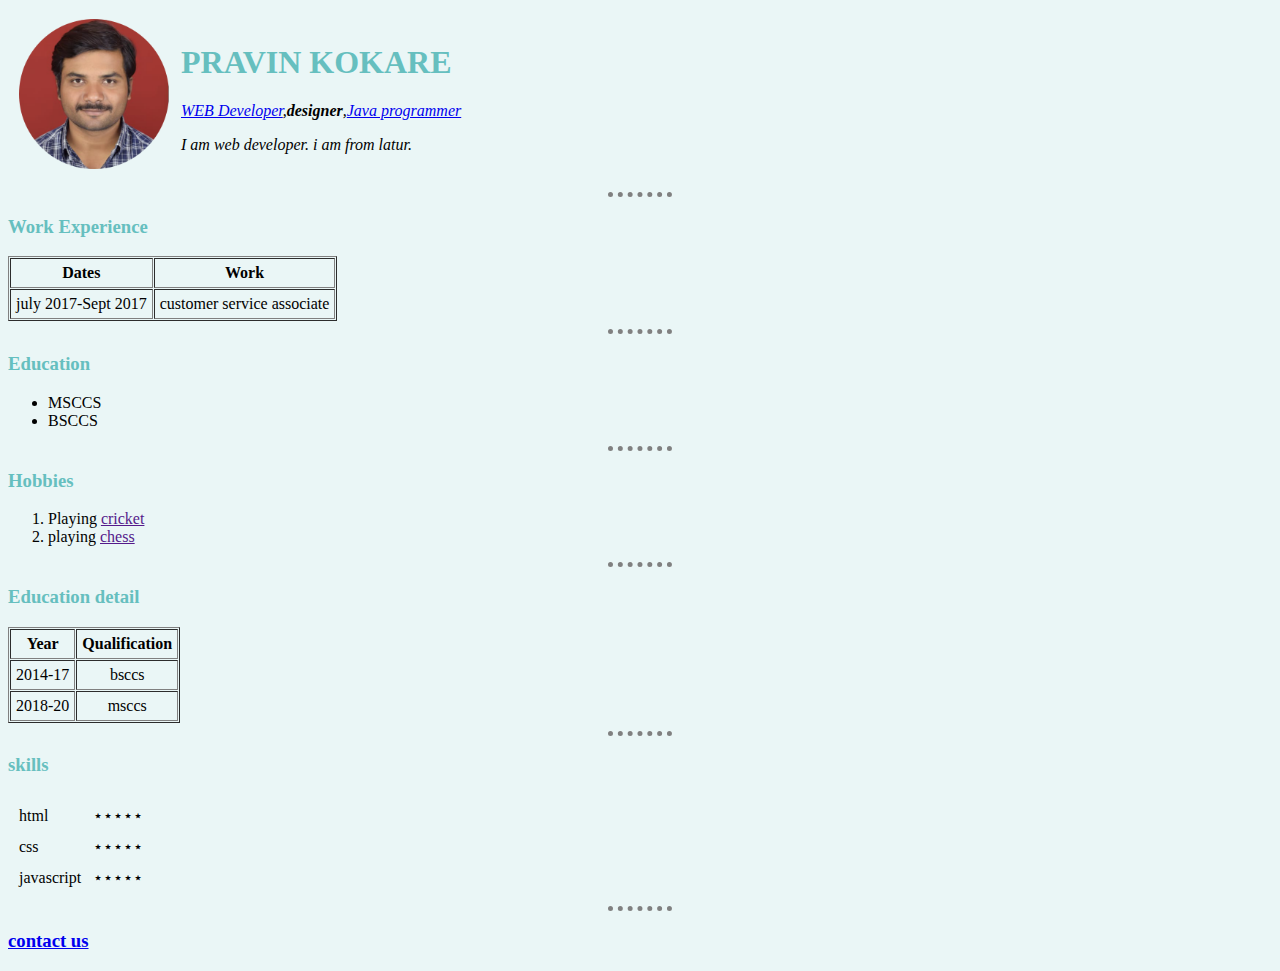
==== index.html @ eb582eb2 "Update index.html" ====
<!DOCTYPE html>
<html lang="en">
<head>
    <meta charset="UTF-8">
    <meta name="viewport" content="width=device-width, initial-scale=1.0">
    <title>pravin personal site </title>
    <link rel="stylesheet" href="styles.css ">
</head>
<body >
    <table cellspacing="10px"  >
    <tr>
        <td>
      <img src="cv.png" alt="pravin photo" height="150px" width="150px" ></td>
      <td> <h1>PRAVIN KOKARE</h1>
    <P><em> <a href="https://www.appbrewery.co/p/web-development-course-resources/">WEB Developer</a>,<strong>designer</strong>,<a href="https://beginnersbook.com/java-tutorial-for-beginners-with-examples/">Java programmer</a> </em></P>
    <p><em>I am web developer. i am from latur.  </p>
</td>   </tr></table>
    <hr>
<h3>Work Experience</h3>
<table border="1" cellspacing="1" cellpadding="5">
    
        <tr><th>Dates</th>
        <th>Work</th></tr>
    
    
        <tr ><td >july 2017-Sept 2017 </td>
        <td align=center>customer service associate  </td></tr>
        
    
    
</table>
<hr>
<h3>Education</h3>
<ul><li>MSCCS</li>
<li>BSCCS</li>

</ul>
<hr>
<h3>Hobbies</h3>
<ol>
<li>Playing <a href="">cricket</a></li>
<li>playing <a href="">chess</a></li>
</ol>
<hr>
<h3>Education detail</h3>
<table border="1" cellspacing="1" cellpadding="5">
    
        <tr><th>Year</th>
        <th>Qualification</th></tr>
    
    
        <tr ><td >2014-17 </td>
        <td align=center>bsccs</td></tr>
        <tr><td >2018-20</td>
        <td align=center>msccs</td></tr>
    
</table>
<hr>
<h3>skills</h3>
<table cellspacing="10">
    <tr><td>html</td>
    <td>⋆⋆⋆⋆⋆</td>
</tr>
<tr><td>css</td>
<td>⋆⋆⋆⋆⋆</td></tr>
<tr><td>javascript</td>
<td>⋆⋆⋆⋆⋆</td></tr>
</table>
<hr>
<h3><a href="contactus.html">contact us</a></h3>
</body>
</html>
---- styles.css ----
body{
    background-color:#EAF6F6;
   }
hr{
 border-style: none;
 border-color: grey;
 border-top-style: dotted;
 border-width:5px;
 width: 5%;
}
h1{color:#66BFBF;
}
h3{color: #66BFBF;}
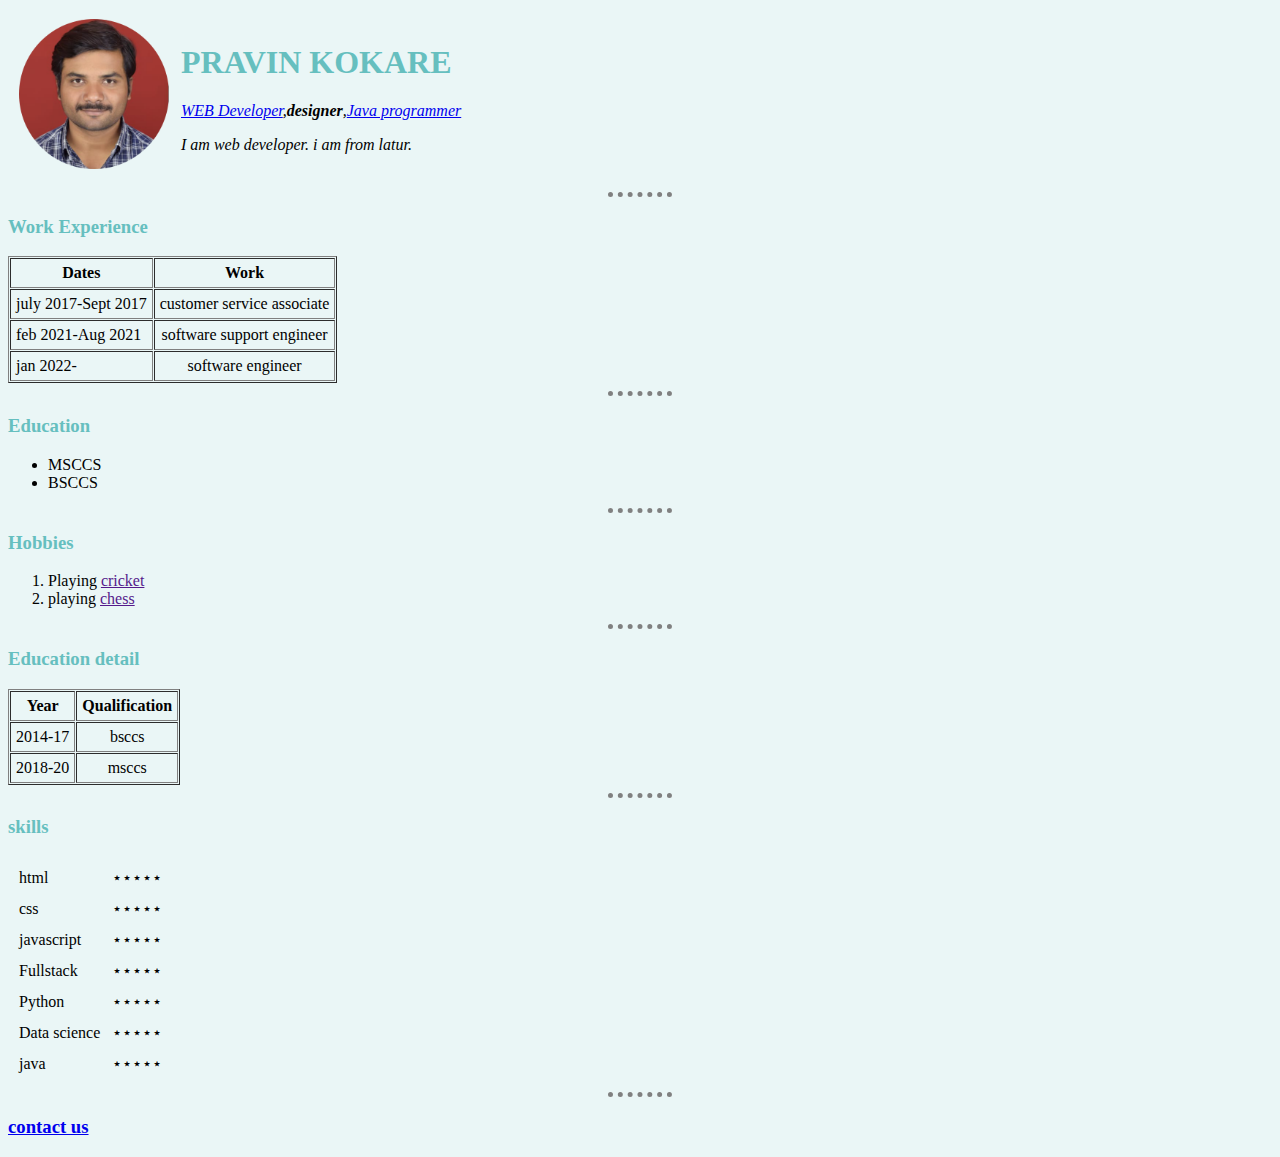
==== commit a48089ab: "Update index.html" ====
--- a/index.html
+++ b/index.html
@@ -26,6 +26,12 @@
         <tr ><td >july 2017-Sept 2017 </td>
         <td align=center>customer service associate  </td></tr>
         
+    <tr ><td >feb 2021-Aug 2021 </td>
+        <td align=center>software support engineer  </td></tr>
+       <tr ><td >jan 2022- </td>
+        <td align=center>software engineer  </td></tr>
+        
+     
     
     
 </table>
@@ -65,6 +71,15 @@
 <td>⋆⋆⋆⋆⋆</td></tr>
 <tr><td>javascript</td>
 <td>⋆⋆⋆⋆⋆</td></tr>
+<tr><td>Fullstack</td>
+<td>⋆⋆⋆⋆⋆</td></tr>
+<tr><td>Python</td>
+<td>⋆⋆⋆⋆⋆</td></tr>
+<tr><td>Data science</td>
+<td>⋆⋆⋆⋆⋆</td></tr>
+<tr><td>java</td>
+<td>⋆⋆⋆⋆⋆</td></tr>
+
 </table>
 <hr>
 <h3><a href="contactus.html">contact us</a></h3>
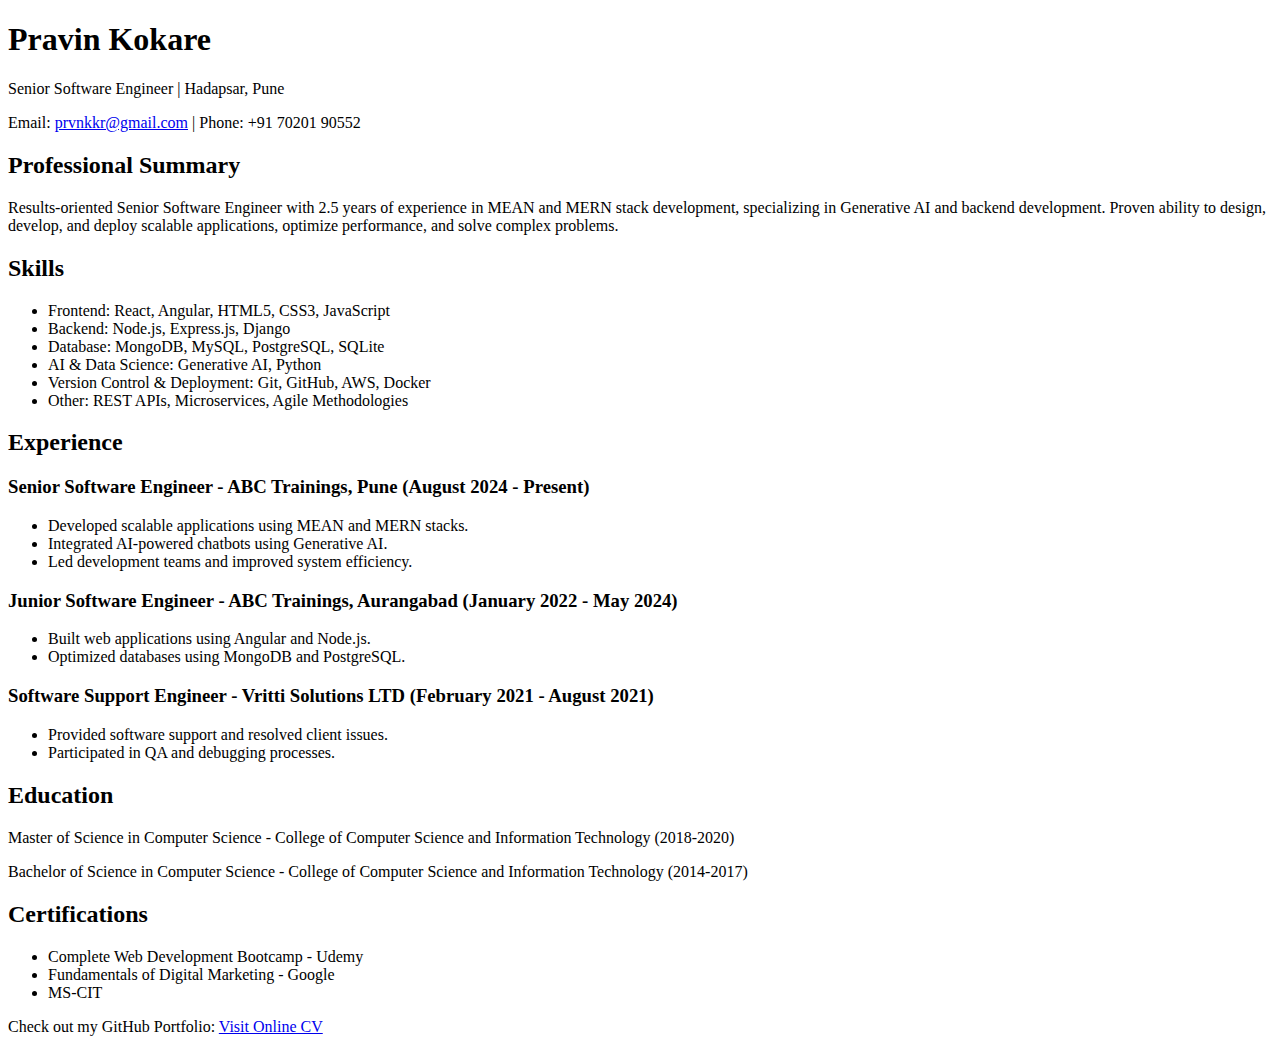
==== commit 53369b02: "Update index.html" ====
--- a/index.html
+++ b/index.html
@@ -1,87 +1,78 @@
 <!DOCTYPE html>
 <html lang="en">
 <head>
-    <meta charset="UTF-8">
-    <meta name="viewport" content="width=device-width, initial-scale=1.0">
-    <title>pravin personal site </title>
-    <link rel="stylesheet" href="styles.css ">
+  <meta charset="UTF-8" />
+  <meta name="viewport" content="width=device-width, initial-scale=1.0" />
+  <title>Pravin Kokare - Senior Software Engineer</title>
+  <link rel="stylesheet" href="style.css" />
 </head>
-<body >
-    <table cellspacing="10px"  >
-    <tr>
-        <td>
-      <img src="cv.png" alt="pravin photo" height="150px" width="150px" ></td>
-      <td> <h1>PRAVIN KOKARE</h1>
-    <P><em> <a href="https://www.appbrewery.co/p/web-development-course-resources/">WEB Developer</a>,<strong>designer</strong>,<a href="https://beginnersbook.com/java-tutorial-for-beginners-with-examples/">Java programmer</a> </em></P>
-    <p><em>I am web developer. i am from latur.  </p>
-</td>   </tr></table>
-    <hr>
-<h3>Work Experience</h3>
-<table border="1" cellspacing="1" cellpadding="5">
-    
-        <tr><th>Dates</th>
-        <th>Work</th></tr>
-    
-    
-        <tr ><td >july 2017-Sept 2017 </td>
-        <td align=center>customer service associate  </td></tr>
-        
-    <tr ><td >feb 2021-Aug 2021 </td>
-        <td align=center>software support engineer  </td></tr>
-       <tr ><td >jan 2022- </td>
-        <td align=center>software engineer  </td></tr>
-        
-     
-    
-    
-</table>
-<hr>
-<h3>Education</h3>
-<ul><li>MSCCS</li>
-<li>BSCCS</li>
+<body>
+  <header>
+    <h1>Pravin Kokare</h1>
+    <p>Senior Software Engineer | Hadapsar, Pune</p>
+    <p>Email: <a href="mailto:prvnkkr@gmail.com">prvnkkr@gmail.com</a> | Phone: +91 70201 90552</p>
+  </header>
 
-</ul>
-<hr>
-<h3>Hobbies</h3>
-<ol>
-<li>Playing <a href="">cricket</a></li>
-<li>playing <a href="">chess</a></li>
-</ol>
-<hr>
-<h3>Education detail</h3>
-<table border="1" cellspacing="1" cellpadding="5">
-    
-        <tr><th>Year</th>
-        <th>Qualification</th></tr>
-    
-    
-        <tr ><td >2014-17 </td>
-        <td align=center>bsccs</td></tr>
-        <tr><td >2018-20</td>
-        <td align=center>msccs</td></tr>
-    
-</table>
-<hr>
-<h3>skills</h3>
-<table cellspacing="10">
-    <tr><td>html</td>
-    <td>⋆⋆⋆⋆⋆</td>
-</tr>
-<tr><td>css</td>
-<td>⋆⋆⋆⋆⋆</td></tr>
-<tr><td>javascript</td>
-<td>⋆⋆⋆⋆⋆</td></tr>
-<tr><td>Fullstack</td>
-<td>⋆⋆⋆⋆⋆</td></tr>
-<tr><td>Python</td>
-<td>⋆⋆⋆⋆⋆</td></tr>
-<tr><td>Data science</td>
-<td>⋆⋆⋆⋆⋆</td></tr>
-<tr><td>java</td>
-<td>⋆⋆⋆⋆⋆</td></tr>
+  <section>
+    <h2>Professional Summary</h2>
+    <p>
+      Results-oriented Senior Software Engineer with 2.5 years of experience in MEAN and MERN stack
+      development, specializing in Generative AI and backend development. Proven ability to design,
+      develop, and deploy scalable applications, optimize performance, and solve complex problems.
+    </p>
+  </section>
 
-</table>
-<hr>
-<h3><a href="contactus.html">contact us</a></h3>
+  <section>
+    <h2>Skills</h2>
+    <ul>
+      <li>Frontend: React, Angular, HTML5, CSS3, JavaScript</li>
+      <li>Backend: Node.js, Express.js, Django</li>
+      <li>Database: MongoDB, MySQL, PostgreSQL, SQLite</li>
+      <li>AI & Data Science: Generative AI, Python</li>
+      <li>Version Control & Deployment: Git, GitHub, AWS, Docker</li>
+      <li>Other: REST APIs, Microservices, Agile Methodologies</li>
+    </ul>
+  </section>
+
+  <section>
+    <h2>Experience</h2>
+    <h3>Senior Software Engineer - ABC Trainings, Pune (August 2024 - Present)</h3>
+    <ul>
+      <li>Developed scalable applications using MEAN and MERN stacks.</li>
+      <li>Integrated AI-powered chatbots using Generative AI.</li>
+      <li>Led development teams and improved system efficiency.</li>
+    </ul>
+
+    <h3>Junior Software Engineer - ABC Trainings, Aurangabad (January 2022 - May 2024)</h3>
+    <ul>
+      <li>Built web applications using Angular and Node.js.</li>
+      <li>Optimized databases using MongoDB and PostgreSQL.</li>
+    </ul>
+
+    <h3>Software Support Engineer - Vritti Solutions LTD (February 2021 - August 2021)</h3>
+    <ul>
+      <li>Provided software support and resolved client issues.</li>
+      <li>Participated in QA and debugging processes.</li>
+    </ul>
+  </section>
+
+  <section>
+    <h2>Education</h2>
+    <p>Master of Science in Computer Science - College of Computer Science and Information Technology (2018-2020)</p>
+    <p>Bachelor of Science in Computer Science - College of Computer Science and Information Technology (2014-2017)</p>
+  </section>
+
+  <section>
+    <h2>Certifications</h2>
+    <ul>
+      <li>Complete Web Development Bootcamp - Udemy</li>
+      <li>Fundamentals of Digital Marketing - Google</li>
+      <li>MS-CIT</li>
+    </ul>
+  </section>
+
+  <footer>
+    <p>Check out my GitHub Portfolio: <a href="https://pravinkokare.github.io/cv/">Visit Online CV</a></p>
+  </footer>
 </body>
 </html>
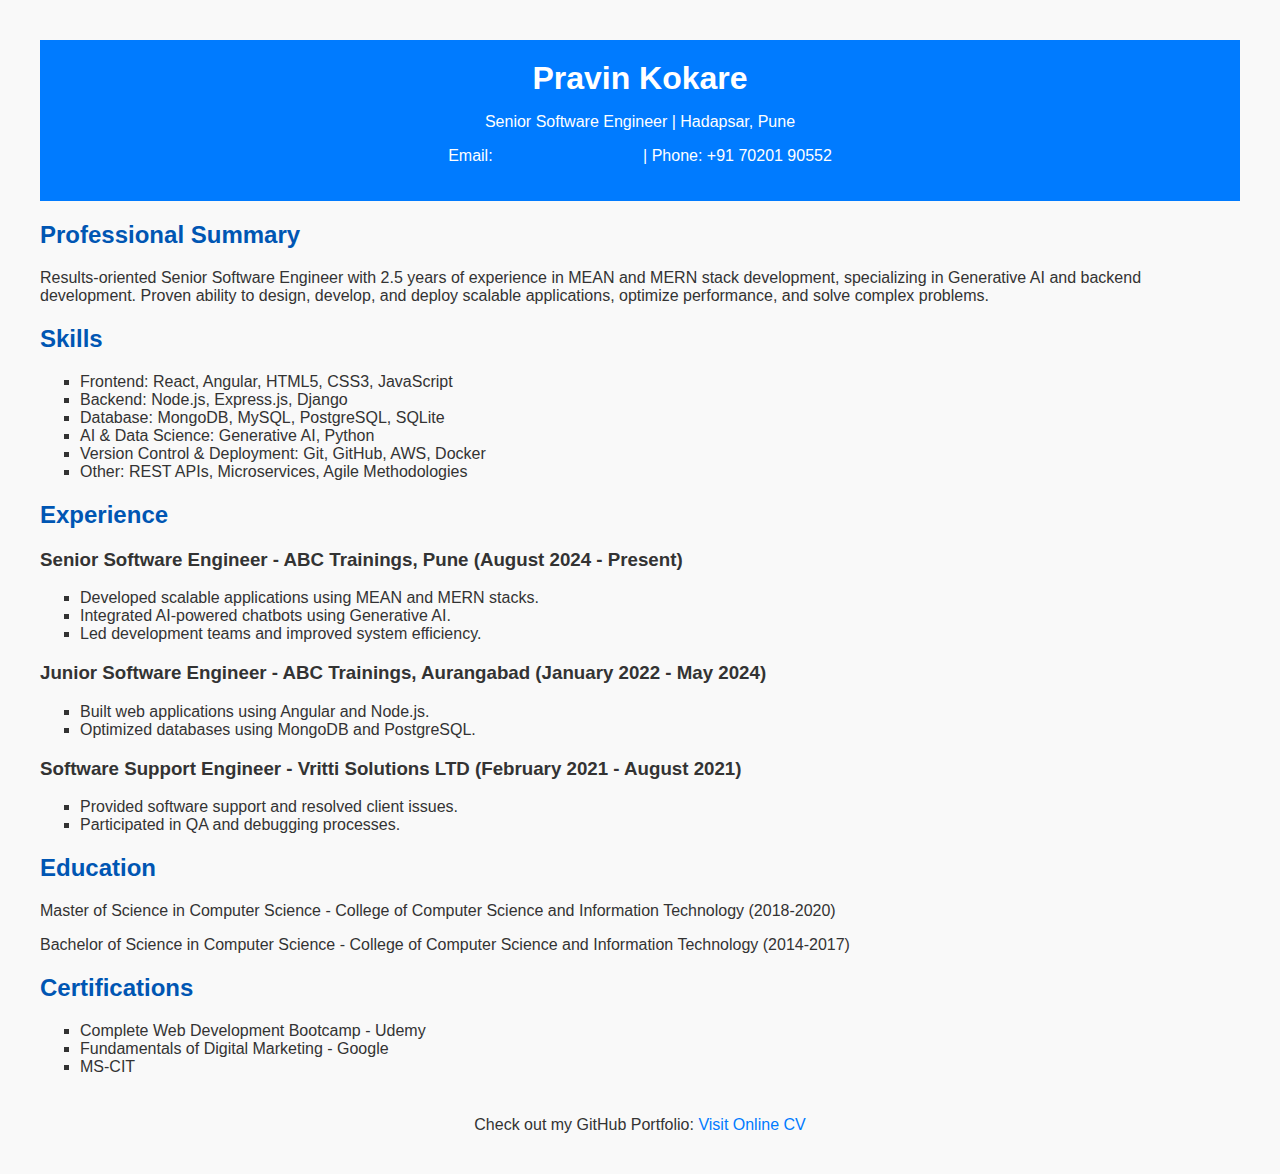
==== commit 836aee7b: "Update index.html" ====
--- a/index.html
+++ b/index.html
@@ -4,7 +4,7 @@
   <meta charset="UTF-8" />
   <meta name="viewport" content="width=device-width, initial-scale=1.0" />
   <title>Pravin Kokare - Senior Software Engineer</title>
-  <link rel="stylesheet" href="style.css" />
+  <link rel="stylesheet" href="styles.css" />
 </head>
 <body>
   <header>
@@ -71,7 +71,7 @@
     </ul>
   </section>
 
-  <footer>
+  <footer> 
     <p>Check out my GitHub Portfolio: <a href="https://pravinkokare.github.io/cv/">Visit Online CV</a></p>
   </footer>
 </body>
--- a/styles.css
+++ b/styles.css
@@ -0,0 +1,46 @@
+/*body{
+    background-color:#EAF6F6;
+   }*/
+body {
+  font-family: Arial, sans-serif;
+  margin: 40px;
+  background-color: #f9f9f9;
+  color: #333;
+}
+
+header {
+  background-color: #007bff;
+  color: white;
+  padding: 20px;
+  text-align: center;
+}
+
+h1 {
+  margin: 0;
+}
+
+a {
+  color: #007bff;
+  text-decoration: none;
+}
+
+a:hover {
+  text-decoration: underline;
+}
+
+section {
+  margin-top: 20px;
+}
+
+h2 {
+  color: #0056b3;
+}
+
+ul {
+  list-style-type: square;
+}
+
+footer {
+  margin-top: 40px;
+  text-align: center;
+}
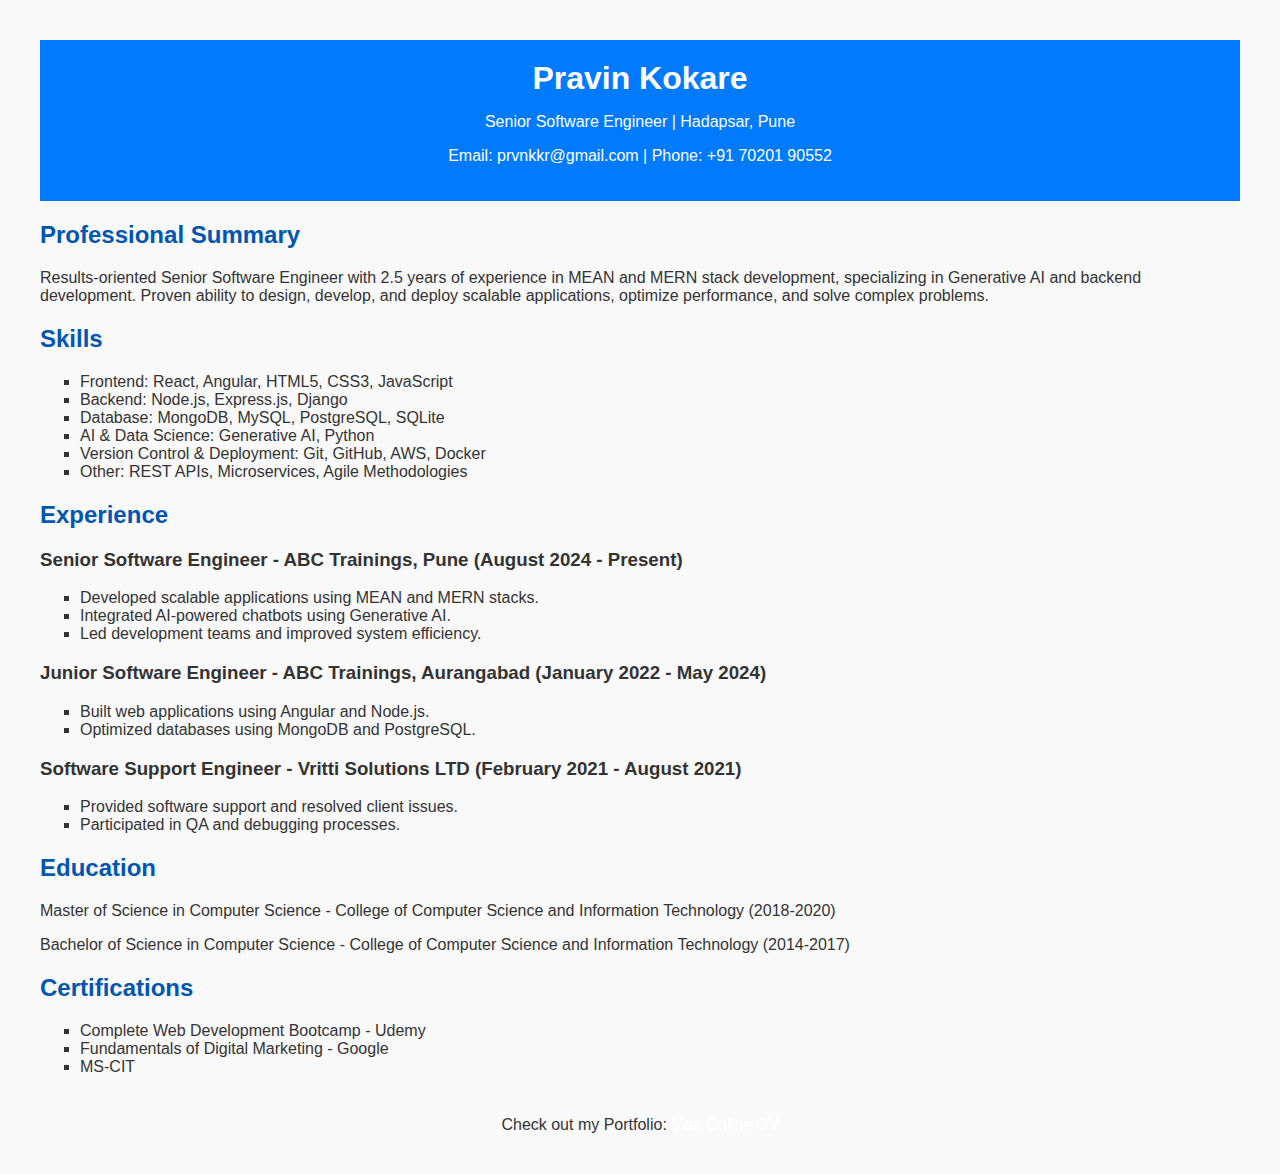
==== commit 80bca885: "Update index.html" ====
--- a/index.html
+++ b/index.html
@@ -72,7 +72,7 @@
   </section>
 
   <footer> 
-    <p>Check out my GitHub Portfolio: <a href="https://pravinkokare.github.io/cv/">Visit Online CV</a></p>
+    <p>Check out my  Portfolio: <a href="https://pravinkokare.github.io/cv/">Visit Online CV</a></p>
   </footer>
 </body>
 </html>
--- a/styles.css
+++ b/styles.css
@@ -20,7 +20,7 @@
 }
 
 a {
-  color: #007bff;
+  color: white;
   text-decoration: none;
 }
 
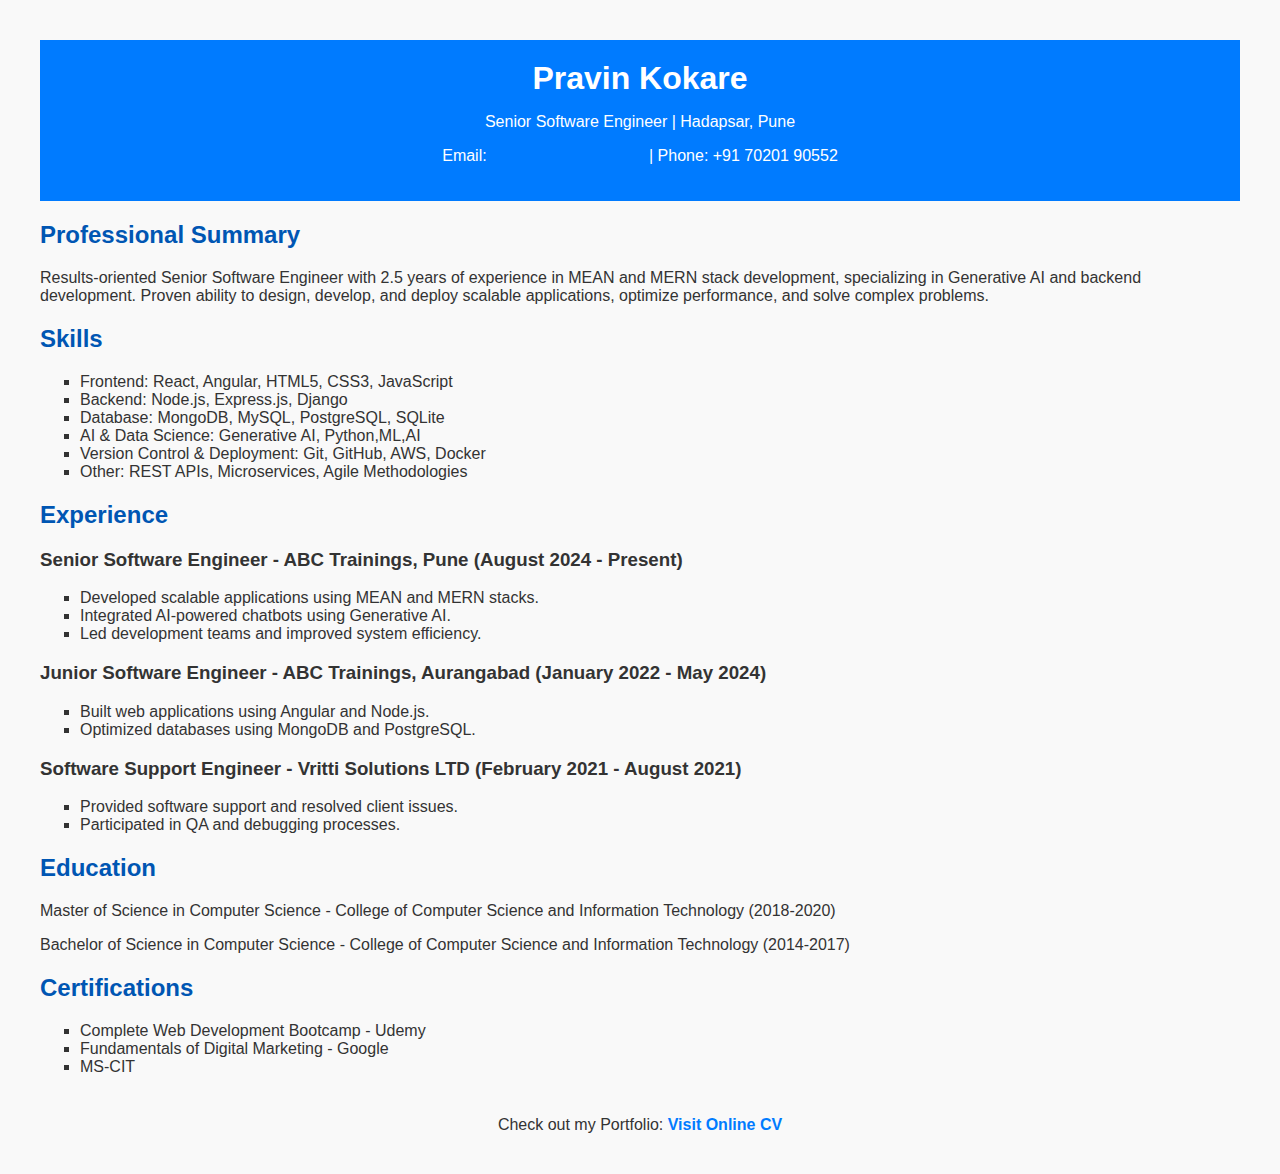
==== commit a5c95d8f: "Update index.html" ====
--- a/index.html
+++ b/index.html
@@ -10,7 +10,7 @@
   <header>
     <h1>Pravin Kokare</h1>
     <p>Senior Software Engineer | Hadapsar, Pune</p>
-    <p>Email: <a href="mailto:prvnkkr@gmail.com">prvnkkr@gmail.com</a> | Phone: +91 70201 90552</p>
+    <p>Email: <a id="a1" href="mailto:prvnkkr@gmail.com">prvnkkr@gmail.com</a> | Phone: +91 70201 90552</p>
   </header>
 
   <section>
@@ -28,7 +28,7 @@
       <li>Frontend: React, Angular, HTML5, CSS3, JavaScript</li>
       <li>Backend: Node.js, Express.js, Django</li>
       <li>Database: MongoDB, MySQL, PostgreSQL, SQLite</li>
-      <li>AI & Data Science: Generative AI, Python</li>
+      <li>AI & Data Science: Generative AI, Python,ML,AI</li>
       <li>Version Control & Deployment: Git, GitHub, AWS, Docker</li>
       <li>Other: REST APIs, Microservices, Agile Methodologies</li>
     </ul>
--- a/styles.css
+++ b/styles.css
@@ -20,13 +20,16 @@
 }
 
 a {
-  color: white;
-  text-decoration: none;
+  color: #007bff; /* Use any color you like */
+  text-decoration: none; /* Removes underline */
+  font-weight: bold;
 }
 
 a:hover {
+  color: #0056b3; /* Darker shade on hover */
   text-decoration: underline;
 }
+
 
 section {
   margin-top: 20px;
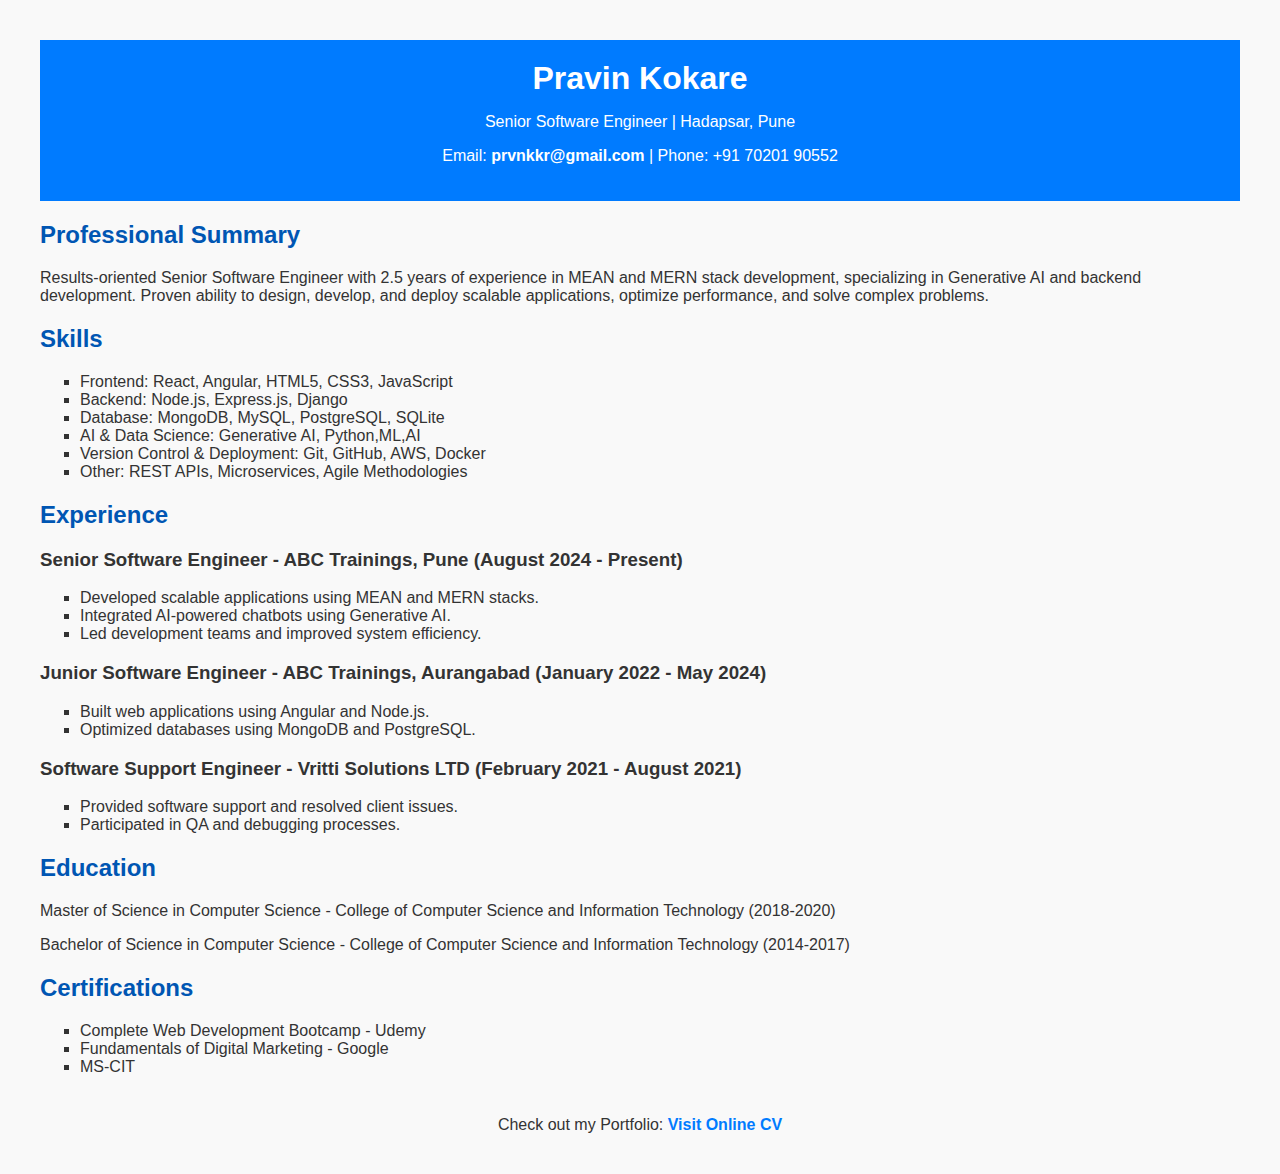
==== commit 62187a0e: "Update index.html" ====
--- a/index.html
+++ b/index.html
@@ -3,7 +3,7 @@
 <head>
   <meta charset="UTF-8" />
   <meta name="viewport" content="width=device-width, initial-scale=1.0" />
-  <title>Pravin Kokare - Senior Software Engineer</title>
+  <title>Pravin Kokare -  Software Engineer</title>
   <link rel="stylesheet" href="styles.css" />
 </head>
 <body>
@@ -72,7 +72,7 @@
   </section>
 
   <footer> 
-    <p>Check out my  Portfolio: <a href="https://pravinkokare.github.io/cv/">Visit Online CV</a></p>
+    <p>Check out my  Portfolio: <a id="a2" href="https://pravinkokare.github.io/cv/">Visit Online CV</a></p>
   </footer>
 </body>
 </html>
--- a/styles.css
+++ b/styles.css
@@ -19,10 +19,15 @@
   margin: 0;
 }
 
-a {
+#a2 {
   color: #007bff; /* Use any color you like */
   text-decoration: none; /* Removes underline */
   font-weight: bold;
+}
+#a1{
+   color: white; /* Use any color you like */
+  text-decoration: none; /* Removes underline */
+  font-weight: bold; 
 }
 
 a:hover {
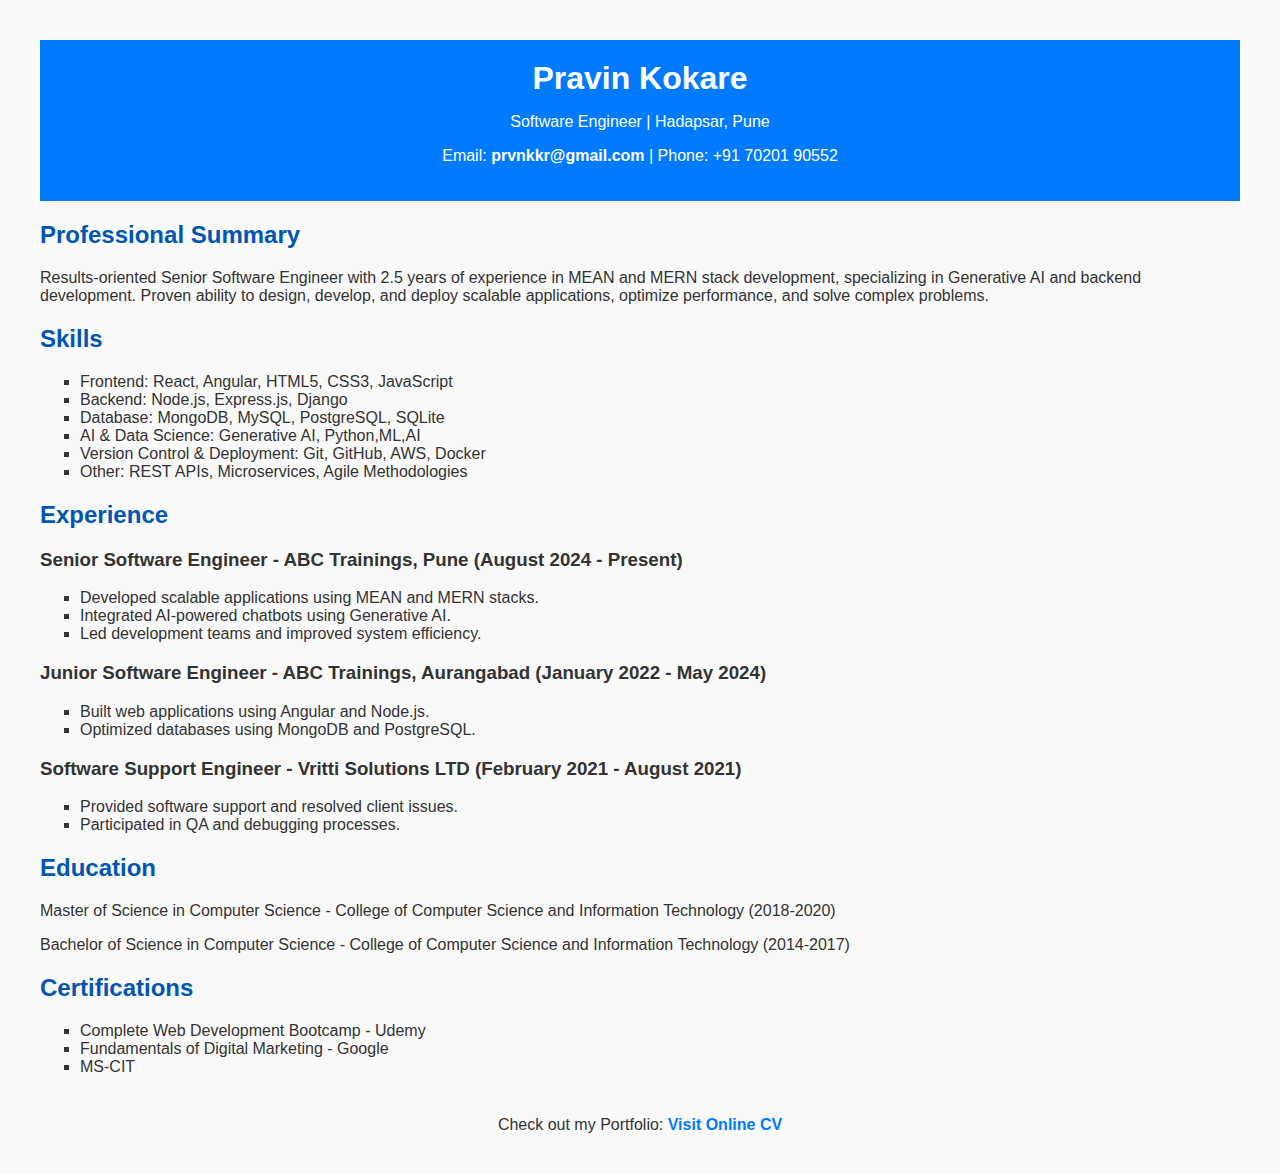
==== commit 8afa7144: "Update index.html" ====
--- a/index.html
+++ b/index.html
@@ -9,7 +9,7 @@
 <body>
   <header>
     <h1>Pravin Kokare</h1>
-    <p>Senior Software Engineer | Hadapsar, Pune</p>
+    <p>Software Engineer | Hadapsar, Pune</p>
     <p>Email: <a id="a1" href="mailto:prvnkkr@gmail.com">prvnkkr@gmail.com</a> | Phone: +91 70201 90552</p>
   </header>
 
--- a/styles.css
+++ b/styles.css
@@ -9,7 +9,7 @@
 }
 
 header {
-  background-color: #007bff;
+  background-color:#007bff;
   color: white;
   padding: 20px;
   text-align: center;
